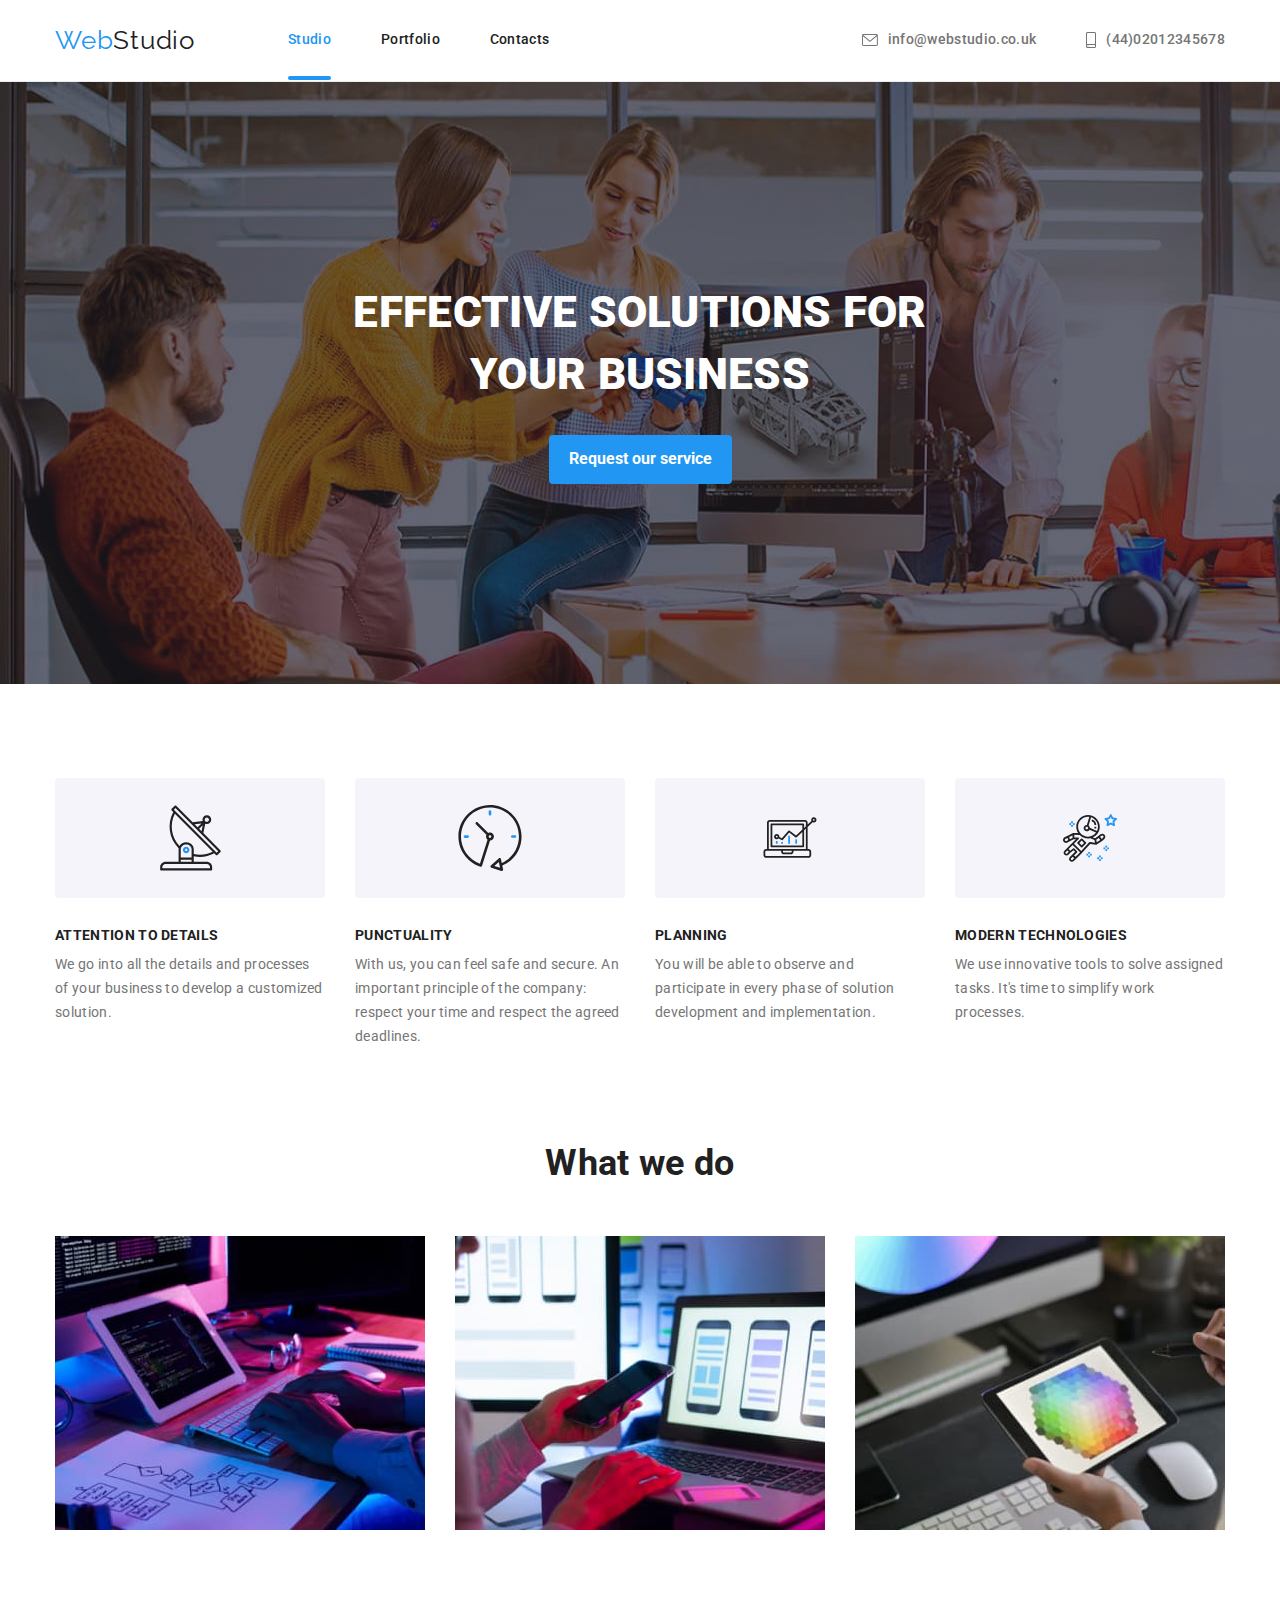
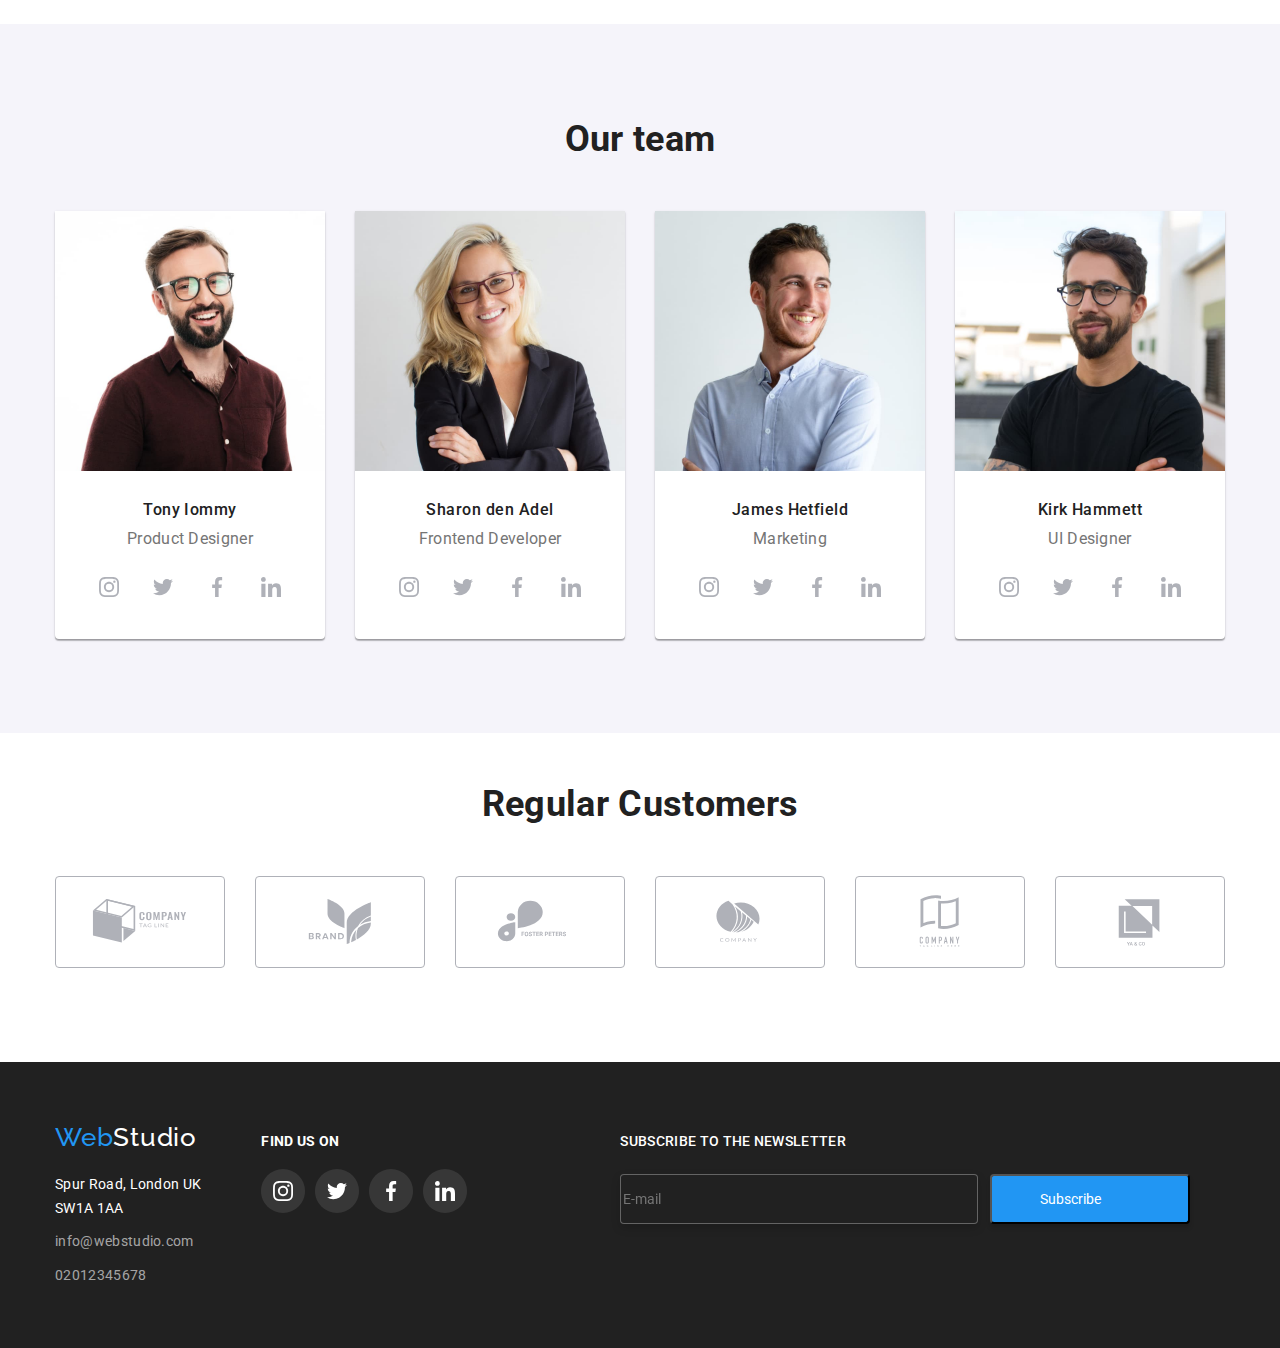
==== index.html @ b80d4811 "Form update" ====
<!DOCTYPE html>
<html lang="en">
  <head>
    <meta charset="UTF-8" />
    <meta http-equiv="X-UA-Compatible" content="IE=edge" />
    <meta name="viewport" content="width=device-width, initial-scale=1.0" />
    <title>WebStudio</title>
    <link rel="preconnect" href="https://fonts.googleapis.com" />
    <link rel="preconnect" href="https://fonts.gstatic.com" crossorigin />
    <link
      href="https://fonts.googleapis.com/css2?family=Raleway:wght@700&family=Roboto:wght@400;500;700;900&display=swap"
      rel="stylesheet"
    />
    <link
      rel="stylesheet"
      href="https://cdnjs.cloudflare.com/ajax/libs/modern-normalize/1.1.0/modern-normalize.min.css"
    />
    <link rel="stylesheet" href="./css/styles.css" />
  </head>
  <body>
    <header class="page-header">
      <div class="container">
        <nav class="continer main-nav">
          <a href="./index.html" class="logo"
            >Web<span class="header">Studio</span></a
          >
          <ul class="site-nav list">
            <li class="item">
              <a href="./index.html" class="link current">Studio</a>
            </li>
            <li class="item">
              <a href="./portfolio.html" class="link">Portfolio</a>
            </li>
            <li class="item"><a href="" class="link">Contacts</a></li>
          </ul>
        </nav>
        <ul class="auth-nav list">
          <li class="item">
            <a href="mailto:info@webstudio.co.uk" class="link"
              ><svg class="socials-icon" width="16" height="12">
                <use href="./images/icons.svg#icon-envelope"></use></svg
              >info@webstudio.co.uk</a
            >
          </li>
          <li class="item">
            <a href="tel:+4402012345678" class="link">
              <svg class="socials-icon" width="10" height="16">
                <use href="./images/icons.svg#icon-smartphone"></use></svg
              >(44)02012345678</a
            >
          </li>
        </ul>
      </div>
    </header>
    <main>
      <section class="hero">
        <h1 class="hero-title">EFFECTIVE SOLUTIONS FOR <br />YOUR BUSINESS</h1>
        <button href="" class="button primary" type="button" data-modal-open>
          Request our service
        </button>
      </section>
      <section class="section section-features">
        <div class="container">
          <h2 hidden class="visually-hidden section-title">Features</h2>
          <ul class="feature-list list">
            <li class="feature-item">
              <div class="features-block">
                <svg width="65" height="70">
                  <use href="./images/icons.svg#icon-antenna"></use>
                </svg>
              </div>
              <h3 class="section-title-targets">ATTENTION TO DETAILS</h3>
              <p class="text">
                We go into all the details and processes of your business to
                develop a customized solution.
              </p>
            </li>
            <li class="feature-item">
              <div class="features-block">
                <svg width="66" height="70">
                  <use href="./images/icons.svg#icon-clock"></use>
                </svg>
              </div>

              <h3 class="section-title-targets">PUNCTUALITY</h3>
              <p class="text">
                With us, you can feel safe and secure. An important principle of
                the company: respect your time and respect the agreed deadlines.
              </p>
            </li>
            <li class="feature-item">
              <div class="features-block">
                <svg width="70" height="53">
                  <use href="./images/icons.svg#icon-diagram"></use>
                </svg>
              </div>
              <h3 class="section-title-targets">PLANNING</h3>
              <p class="text">
                You will be able to observe and participate in every phase of
                solution development and implementation.
              </p>
            </li>
            <li class="feature-item">
              <div class="features-block">
                <svg width="54" height="60">
                  <use href="./images/icons.svg#icon-astronaut"></use>
                </svg>
              </div>
              <h3 class="section-title-targets">MODERN TECHNOLOGIES</h3>
              <p class="text">
                We use innovative tools to solve assigned tasks. It's time to
                simplify work processes.
              </p>
            </li>
          </ul>
        </div>
      </section>
      <section class="section section-what-we-do">
        <div class="container">
          <h2 class="section-title">What we do</h2>
          <ul class="what-we-do list product">
            <li class="flex-element product-thumb">
              <img src="./images/1.img.jpg" alt="1" width="370" height="294" />
              <div class="product-actions">
                <p class="product-text">desktop apps</p>
              </div>
            </li>
            <li class="flex-element product-thumb">
              <img src="./images/2.img.jpg" alt="2" width="370" height="294" />
              <div class="product-actions">
                <p class="product-text">mobile apps</p>
              </div>
            </li>
            <li class="flex-element product-thumb">
              <img src="./images/3.img.jpg" alt="3" width="370" height="294" />
              <div class="product-actions">
                <p class="product-text">design solutions</p>
              </div>
            </li>
          </ul>
        </div>
      </section>
      <section class="section section-our-team">
        <div class="container">
          <h2 class="section-title">Our team</h2>
          <ul class="our-team list">
            <li class="flex-element shadows">
              <img
                src="./images/Tony.jpg"
                alt="Tony Iommy"
                width="270"
                height="260"
              />
              <div class="our-team-names">
                <h3 class="section-title-team">Tony Iommy</h3>
                <p>Product Designer</p>
                <ul class="socials list">
                  <li class="socials-item">
                    <a
                      class="socials-link link"
                      href="https://instagram.com"
                      target="_blank"
                      rel="noopener noreferrer"
                      aria-label="instagram"
                    >
                      <svg class="socials-icon" width="20" height="20">
                        <use href="./images/icons.svg#icon-instagram"></use>
                      </svg>
                    </a>
                  </li>
                  <li class="socials-item">
                    <a
                      class="socials-link link"
                      href="https://twiter.com"
                      target="_blank"
                      rel="noopener noreferrer"
                      aria-label="twiter"
                    >
                      <svg class="socials-icon" width="20" height="20">
                        <use href="./images/icons.svg#icon-twitter"></use>
                      </svg>
                    </a>
                  </li>
                  <li class="socials-item">
                    <a
                      class="socials-link link"
                      href="https://facebook.com"
                      target="_blank"
                      rel="noopener noreferrer"
                      aria-label="facebook"
                    >
                      <svg class="socials-icon" width="20" height="20">
                        <use href="./images/icons.svg#icon-facebook"></use>
                      </svg>
                    </a>
                  </li>
                  <li class="socials-item">
                    <a
                      class="socials-link link"
                      href="https://linkedin.com"
                      target="_blank"
                      rel="noopener noreferrer"
                      aria-label="linkedin"
                    >
                      <svg class="socials-icon" width="20" height="20">
                        <use href="./images/icons.svg#icon-linkedin"></use>
                      </svg>
                    </a>
                  </li>
                </ul>
              </div>
            </li>
            <li class="flex-element shadows">
              <img
                src="./images/Sharon.jpg"
                alt="Sharon den Adel"
                width="270"
                height="260"
              />
              <div class="our-team-names">
                <h3 class="section-title-team">Sharon den Adel</h3>
                <p>Frontend Developer</p>
                <ul class="socials list">
                  <li class="socials-item">
                    <a
                      class="socials-link link"
                      href="https://instagram.com"
                      target="_blank"
                      rel="noopener noreferrer"
                      aria-label="instagram"
                    >
                      <svg class="socials-icon" width="20" height="20">
                        <use href="./images/icons.svg#icon-instagram"></use>
                      </svg>
                    </a>
                  </li>
                  <li class="socials-item">
                    <a
                      class="socials-link link"
                      href="https://twiter.com"
                      target="_blank"
                      rel="noopener noreferrer"
                      aria-label="twiter"
                    >
                      <svg class="socials-icon" width="20" height="20">
                        <use href="./images/icons.svg#icon-twitter"></use>
                      </svg>
                    </a>
                  </li>
                  <li class="socials-item">
                    <a
                      class="socials-link link"
                      href="https://facebook.com"
                      target="_blank"
                      rel="noopener noreferrer"
                      aria-label="facebook"
                    >
                      <svg class="socials-icon" width="20" height="20">
                        <use href="./images/icons.svg#icon-facebook"></use>
                      </svg>
                    </a>
                  </li>
                  <li class="socials-item">
                    <a
                      class="socials-link link"
                      href="https://linkedin.com"
                      target="_blank"
                      rel="noopener noreferrer"
                      aria-label="linkedin"
                    >
                      <svg class="socials-icon" width="20" height="20">
                        <use href="./images/icons.svg#icon-linkedin"></use>
                      </svg>
                    </a>
                  </li>
                </ul>
              </div>
            </li>
            <li class="flex-element shadows">
              <img
                src="./images/James.jpg"
                alt="James Hetfield"
                width="270"
                height="260"
              />
              <div class="our-team-names">
                <h3 class="section-title-team">James Hetfield</h3>
                <p>Marketing</p>
                <ul class="socials list">
                  <li class="socials-item">
                    <a
                      class="socials-link link"
                      href="https://instagram.com"
                      target="_blank"
                      rel="noopener noreferrer"
                      aria-label="instagram"
                    >
                      <svg class="socials-icon" width="20" height="20">
                        <use href="./images/icons.svg#icon-instagram"></use>
                      </svg>
                    </a>
                  </li>
                  <li class="socials-item">
                    <a
                      class="socials-link link"
                      href="https://twiter.com"
                      target="_blank"
                      rel="noopener noreferrer"
                      aria-label="twiter"
                    >
                      <svg class="socials-icon" width="20" height="20">
                        <use href="./images/icons.svg#icon-twitter"></use>
                      </svg>
                    </a>
                  </li>
                  <li class="socials-item">
                    <a
                      class="socials-link link"
                      href="https://facebook.com"
                      target="_blank"
                      rel="noopener noreferrer"
                      aria-label="facebook"
                    >
                      <svg class="socials-icon" width="20" height="20">
                        <use href="./images/icons.svg#icon-facebook"></use>
                      </svg>
                    </a>
                  </li>
                  <li class="socials-item">
                    <a
                      class="socials-link link"
                      href="https://linkedin.com"
                      target="_blank"
                      rel="noopener noreferrer"
                      aria-label="linkedin"
                    >
                      <svg class="socials-icon" width="20" height="20">
                        <use href="./images/icons.svg#icon-linkedin"></use>
                      </svg>
                    </a>
                  </li>
                </ul>
              </div>
            </li>
            <li class="flex-element shadows">
              <img
                src="./images/Kirk.jpg"
                alt="Kirk Hammett"
                width="270"
                height="260"
              />
              <div class="our-team-names">
                <h3 class="section-title-team">Kirk Hammett</h3>
                <p>UI Designer</p>
                <ul class="socials list">
                  <li class="socials-item">
                    <a
                      class="socials-link link"
                      href="https://instagram.com"
                      target="_blank"
                      rel="noopener noreferrer"
                      aria-label="instagram"
                    >
                      <svg class="socials-icon" width="20" height="20">
                        <use href="./images/icons.svg#icon-instagram"></use>
                      </svg>
                    </a>
                  </li>
                  <li class="socials-item">
                    <a
                      class="socials-link link"
                      href="https://twiter.com"
                      target="_blank"
                      rel="noopener noreferrer"
                      aria-label="twiter"
                    >
                      <svg class="socials-icon" width="20" height="20">
                        <use href="./images/icons.svg#icon-twitter"></use>
                      </svg>
                    </a>
                  </li>
                  <li class="socials-item">
                    <a
                      class="socials-link link"
                      href="https://facebook.com"
                      target="_blank"
                      rel="noopener noreferrer"
                      aria-label="facebook"
                    >
                      <svg class="socials-icon" width="20" height="20">
                        <use href="./images/icons.svg#icon-facebook"></use>
                      </svg>
                    </a>
                  </li>
                  <li class="socials-item">
                    <a
                      class="socials-link link"
                      href="https://linkedin.com"
                      target="_blank"
                      rel="noopener noreferrer"
                      aria-label="linkedin"
                    >
                      <svg class="socials-icon" width="20" height="20">
                        <use href="./images/icons.svg#icon-linkedin"></use>
                      </svg>
                    </a>
                  </li>
                </ul>
              </div>
            </li>
          </ul>
        </div>
      </section>
      <section class="section section-customers">
        <div class="container">
          <h2 class="section-title">Regular Customers</h2>
          <ul class="customers list">
            <li>
              <a class="button-customer">
                <svg class="button-icon" width="106" height="62">
                  <use href="./images/icons.svg#icon-client-1"></use>
                </svg>
              </a>
            </li>
            <li>
              <a class="button-customer">
                <svg class="button-icon" width="106" height="62">
                  <use href="./images/icons.svg#icon-client-2"></use>
                </svg>
              </a>
            </li>
            <li>
              <a class="button-customer" width="106" height="62">
                <svg class="button-icon">
                  <use href="./images/icons.svg#icon-client-3"></use>
                </svg>
              </a>
            </li>
            <li>
              <a class="button-customer" width="106" height="62">
                <svg class="button-icon">
                  <use href="./images/icons.svg#icon-client-4"></use>
                </svg>
              </a>
            </li>
            <li>
              <a class="button-customer" width="106" height="62">
                <svg class="button-icon">
                  <use href="./images/icons.svg#icon-client-5"></use>
                </svg>
              </a>
            </li>
            <li>
              <a class="button-customer" width="106" height="62">
                <svg class="button-icon">
                  <use href="./images/icons.svg#icon-client-6"></use>
                </svg>
              </a>
            </li>
          </ul>
        </div>
      </section>
    </main>
    <footer class="footer">
      <div class="container">
        <div>
          <a href="./index.html " class="logo"
            >Web<span class="footer-span">Studio</span></a
          >
          <address>
            <p class="footer-text">
              Spur Road, London UK <br />
              SW1A 1AA
            </p>
            <ul class="list">
              <li class="footer-link">
                <a href="mail:info@webstudio.com" class="link"
                  >info@webstudio.com</a
                >
              </li>
              <li class="footer-link">
                <a href="tel:+4402012345678" class="link">02012345678</a>
              </li>
            </ul>
          </address>
        </div>

        <div>
          <p class="find-us">find us on</p>
          <ul class="socials list">
            <li class="socials-item">
              <a
                class="footer-socials-link link"
                href="https://instagram.com"
                target="_blank"
                rel="noopener noreferrer"
                aria-label="instagram"
              >
                <svg class="footer-socials-icon" width="20" height="20">
                  <use href="./images/icons.svg#icon-instagram"></use>
                </svg>
              </a>
            </li>
            <li class="socials-item">
              <a
                class="footer-socials-link link"
                href="https://twiter.com"
                target="_blank"
                rel="noopener noreferrer"
                aria-label="twiter"
              >
                <svg class="footer-socials-icon" width="20" height="20">
                  <use href="./images/icons.svg#icon-twitter"></use>
                </svg>
              </a>
            </li>
            <li class="socials-item">
              <a
                class="footer-socials-link link"
                href="https://facebook.com"
                target="_blank"
                rel="noopener noreferrer"
                aria-label="facebook"
              >
                <svg class="footer-socials-icon" width="20" height="20">
                  <use href="./images/icons.svg#icon-facebook"></use>
                </svg>
              </a>
            </li>
            <li class="socials-item">
              <a
                class="footer-socials-link link"
                href="https://linkedin.com"
                target="_blank"
                rel="noopener noreferrer"
                aria-label="linkedin"
              >
            
                <svg class="footer-socials-icon" width="20" height="20">
                  <use href="./images/icons.svg#icon-linkedin"></use>
                </svg>
              </a>
            </li>
          </ul>
        </div>
        <div class="subscription">
          <p>Subscribe to the newsletter</p>
          <form>
            <div class="sub">
              <lable for="sub-box">
                <input type="email" name="email" placeholder="E-mail" id="sub-box">
              </lable>
              <button class="sub-email" type="submit">Subscribe
                <svg class="icon-sub" width="24" height="24">
                  <use href="./images/icons.svg#icon-send"></use>
                </svg>
              </button>
            </div>
          </form>
      
      </div>
    </footer>
      <div>
        <div class="backdrop is-hidden" data-modal>
          <div class="modal">
          <button class="modal-button" type="button" data-modal-close>
            <svg width="11" height="11">
              <use href="./images/icons.svg#icon-Vector"></use>
            </svg>
          </button>
          <p>Leave your information and we'll call you back
</p>
        </div>
      </div>
    <script src="./js/modal.js"></script>
  </body>
</html>
---- css/styles.css ----
/* p color #757575
h color #212121
background: #E5E5E5
white #FFFFFF
blue #2196F3
button color #F5F4FA */ 

:root{
--primary-text-color: #757575;
--section-title-colot: #212121;
--accent-color: #2196F3;
--accent-white-color: #FFFFFF;

--items: 1;
--indent: 30px;
--hover-timing: 250ms cubic-bezier(0.4, 0, 0.2, 1);
}
body {
    background-color: var(--accent-white-color);
    color: var(--primary-text-color);
    
    font-family: Roboto, sans-serif;
    font-size: 16px;
    line-height: 1.18;
    letter-spacing: 0.02em;
}

.list {
    padding: 0;
    margin: 0;
    list-style: none;
}

.container {
    margin-left: auto;
    margin-right: auto;
    padding-left: 15px;
    padding-right: 15px;
    width: 1200px;
}
/*reset*/

h1,
h2,
h3,
p {
    margin: 0px;
}
img {
    display: block;
}

.page-header> .container {
    display: flex;
    align-items: center;
}

    .logo {
    color: var(--accent-color);
    font-family: Raleway, cursive;
    font-size: 26px;
    line-height: 1.19;
    letter-spacing: 0.03em;
    text-decoration: none;
}
.logo .header {
    color: var(--section-title-colot);
        font-family: Raleway, cursive;
        font-size: 26px;
        line-height: 1.19;
        letter-spacing: 0.03em;
        text-decoration: none;
}
.logo .footer {
    color: var(--accent-white-color);
        font-family: Raleway, cursive;
        font-size: 26px;
        line-height: 1.19;
        letter-spacing: 0.03em;
        text-decoration: none;
        transition: color var(--hover-timing);
}
.logo .header:hover,
.logo .header:focus {
    color: var(--accent-color);
    transition: var(--hover-timing);
 }   
.logo .footer:hover,
.logo .footer:focus {
    color: var(--accent-color);
}

.page-header {
    color: var(--section-title-colot);
    padding-top: 25px;
    padding-bottom: 25px;
    border-bottom: 1px solid #ECECEC;
}

.main-nav {
    display: flex;
    align-items: center;
}

/*site-nav*/

.site-nav {
    display: flex;
    margin-left: 93px;
    align-self: center;
}

.link {
    display: flex;
    align-items: center;
    gap: 10px;
    text-decoration: none;
    color: currentColor;

}

.site-nav .item:not(:last-child) {
    margin-right: 50px;
}
.site-nav .link {
    position: relative;
    display: block;
    flex-wrap: nowrap;

   color: var(--section-title-colot);
   font-weight: 500;
   font-size: 14px;
   line-height: 1.14;
   text-decoration: none;
   transition: color var(--hover-timing); 
}
.site-nav .link:hover,
.site-nav .link:focus {
    color: var(--accent-color);
}
.site-nav .link.current {
    color: var(--accent-color);
    font-weight: 500;
    font-size: 14px;
    line-height: 1.14;
    text-decoration: none;   
}
.current::after {
    position: absolute;
    content: "";
    display: block;
    width: 100%;
    height: 4px;
    bottom: -32px;
    left: 0;
    border-radius: 2px;
    background-color: var(--accent-color);
    transition: background-color var(--hover-timing);
}
.auth-nav {
    display: flex;
    margin-left: auto;
}
.auth-nav .link{
    display: flex;
    
    color: var(--primary-text-color);
    font-weight: 500;
    font-size: 14px;
    line-height: 1.14;
    text-decoration: none;
    transition: color var(--hover-timing);
}
.auth-nav .item + .item{
    margin-left: 50px;
}
.auth-nav .link:hover,
.auth-nav .link:focus {
    color: var(--accent-color);
}

.contacts-link {
    display: flex;
    align-items: baseline;
    
}
/*Hero*/
.hero {
    padding-top: 200px;
    padding-bottom: 200px;
    max-width: 1600px;
    margin-left: auto;
    margin-right: auto;
    text-align: center;
    color: var(--accent-white-color);
    background-color: var(--section-title-colot);
    text-align: center;
    background-repeat: no-repeat;
    background-image: linear-gradient(rgba(47, 48, 58, 0.4),
            rgba(47, 48, 58, 0.4)),
        url("../images/hero-bg.jpg");
}

.hero-title {
    padding-bottom: 0px;
    margin-top: 0px;
    margin-bottom: 30px;
    
    font-weight: 900;
    font-size: 44px;
    line-height: 1.4;
}
.text {
    margin-top: 0px;

    font-style: normal;
    font-weight: 400;
    font-size: 14px;
    line-height: 1.7;
}

/*section*/
.visually-hidden {
    position: absolute;
    width: 1px;
    height: 1px;
    margin: -1px;
    border: 0;
    padding: 0;

    white-space: nowrap;
    clip-path: inset(100%);
    clip: rect(0 0 0 0);
    overflow: hidden;
}
.section-features {
    padding-top: 94px;
    padding-bottom: 94px;
}
.section-title {
    margin-bottom: 50px;
    text-align: center;

    color:var(--section-title-colot);
    font-weight: 700;
    font-size: 36px;
    line-height: 1.2;
}
.section-our-team {
    padding-top: 94px;
    padding-bottom: 94px;
    background: #F5F4FA;
}
.feature-list {
    display: flex;
    padding: 0px;
    gap: 30px; 
}
.feature-item {
    width: 270px;
}
.features-block {
    display: flex;
    align-items: center;
    justify-content: center;
    margin-bottom: 30px;
    width: 270px;
    height: 120px;
    background: #F5F4FA;
    border-radius: 4px;
}
.section-what-we-do {
    padding-bottom: 94px;
}
.what-we-do {
    display: flex;
    justify-content: center;
    gap: 30px;
}
.product-thumb {
    position: relative;
}
.product-actions {
    display: flex;
    align-items: center;
    justify-content: center;
    position: absolute;
    width: 370px;
    height: 70px;
    bottom: 0%;
    opacity: 0;
    background: rgba(47, 48, 58, 0.8);
    transition: var(--hover-timing);
}
.product-text {
    font-weight: 700;
    font-size: 14px;
    line-height: 16px;
    text-transform: uppercase;
    color: var(--accent-white-color);
}
.product:hover .product-actions,
.product:focus .product-actions {
    opacity: 1;
}
.card-set-items .link {

}
.our-team {
    display: flex;
    justify-content: center;
    gap: 30px;
}
.our-team-names {
    padding-top: 30px;
    padding-bottom: 30px;
    text-align: center;
}
.our-team-names p {
    margin-bottom: 16px;
    
}
.socials {
    display: flex;
    justify-content:center;
    gap: 10px;
}
.socials-link {
    display: flex;
    align-items: center;
    justify-content: center;
    width: 44px;
    height: 44px;
    color: #AFB1B8;
    background-color: var(--accent-white-color);
    border-radius: 50%;
    transition: background-color var(--hover-timing), color var(--hover-timing);
}
.socials-link:hover,
.socials-link:focus  {
    color: var(--accent-white-color);
    background-color: var(--accent-color);
}
.socials-icon {
    fill: currentColor;
}
.shadows {
    background: var(--accent-white-color) ;
    box-shadow: 0px 1px 3px rgba(0, 0, 0, 0.12), 0px 1px 1px rgba(0, 0, 0, 0.14), 0px 2px 1px rgba(0, 0, 0, 0.2);
    border-radius: 0px 0px 4px 4px;
}
.button {
    border-radius: 4px;
    display: inline-block;

    color: var(--section-title-colot);
    background-color: var(--accent-white-color);
    font-weight: 700;
    font-size: 36px;
    line-height: 1.16;
    text-align: center;
    
}
.button.primary {
    color: var(--accent-white-color);
    background-color: var(--accent-color);
    font-weight: 700;
    font-size: 16px;
    line-height: 1.8;
    text-align: center;
    font-family: inherit;
    padding: 10px 20px;
    border: none;

}
.button.secondary {
    padding: 2px 26px;
    color: var(--section-title-colot);
    background-color: #F5F4FA;
    border-radius: 4px;
    font-family: inherit;
    font-weight: 500;
    font-size: 16px;
    line-height: 1.5;
    text-align: center;
    padding: 6px 26px;
    border: none;
    transition: color var(--hover-timing), background-color var(--hover-timing), box-shadow var(--hover-timing);
}
.button.secondary:hover,
.button.secondary:focus {
    color: var(--accent-white-color);
    background-color: var(--accent-color);
    box-shadow: 0px 3px 1px rgba(0, 0, 0, 0.1), 0px 1px 2px rgba(0, 0, 0, 0.08), 0px 2px 2px rgba(0, 0, 0, 0.12);
}

.portfolio-buttons {
    margin-right: 8px;
}
.section-customers {
    padding-top: 50px;
    padding-bottom: 94px;
}
.customers {
    display: flex; 
    border-radius: 4px; 
    gap: 30px;
}
.button-customer {
    display: flex;
    align-items: center;
    justify-content: center;
    padding: 0px;
    width: 170px;
    height: 92px;
    border: 1px solid #AFB1B8;
    border-radius: 4px;
    transition: border var(--hover-timing);
}
.button-icon {
    width: 106px;
    height: 60px;
    fill: #AFB1B8;
    transition: fill var(--hover-timing), border var(--hover-timing);
}

.button-customer:hover .button-icon,
.button-customer:focus .button-icon {
    fill: var(--accent-color);
}


.button-customer:hover,
.button-customer:focus {
    border: 1px solid var(--accent-color);
}
.section-works {
    margin-bottom: 94px;
}
.section-title-targets {
    margin-top: 0px;
    margin-bottom: 9.41px;

    color: var(--section-title-colot);
    font-weight: 700;
    font-size: 14px;
    line-height: 1.14;
    }
.section-title-team {
    margin-bottom:10px;
    color: var(--section-title-colot);
    font-weight: 500;
    font-size: 16px;
    line-height: 1.18;
    letter-spacing: 0.03em;
}
.section-title-team p {
    margin-top: 10px;
    margin-bottom: 30px;

}
.section-title-portfolio {
    margin-bottom: 4px;
    color: var(--section-title-colot);
    font-weight: 700;
    font-size: 18px;
    line-height: 2;
}

.section-portfolio {
    padding-top: 94px;
    padding-bottom: 94px;
}
.portfolio-nav {
    display: flex;
    justify-content: center;
    margin-bottom: 50px;
}
.portfolio-nav .list {
    margin-bottom: 50px;
}

.portfolio-text {
    padding: 20px 26px;
    border-right: 1px solid #EEEEEE;
    border-bottom: 1px solid #EEEEEE;
    border-left: 1px solid #EEEEEE;
}
.portfolio-works {
    --items: 3;
}

.portfolio-thumb {
    position: relative;
    overflow: hidden;
}
.portfolio-actions {
    position: absolute;
    top: 0;
    left: 0;
    transform: translateY(100%);

    width: 100%;
    height: 100%;

    display: flex;
    align-items: center;
    justify-content: center;
    
    padding: 20px;
    background: rgba(33, 150, 243, 0.9);
    
    transition-duration: 250ms; 
}
.card-set-item {
    
}
.card-set-items .link {
    display: block;
    transition-property: border, box-shadow;
    transition-duration: 250ms;
    transition-timing-function: cubic-bezier(0.4, 0, 0.2, 1)

}
.link:hover .portfolio-actions,
.link:focus .portfolio-actions {
    transform: translateY(0);
}
.card-set-items .link:hover,
.card-set-items .link:focus {
    box-shadow: 0px 1px 1px rgb(0 0 0 / 12%), 0px 4px 4px rgb(0 0 0 / 6%), 1px 4px 6px rgb(0 0 0 / 16%);
    transition: box-shadow var(--hover-timing); 
}

.portfolio-overlay {
    font-size: 18px;
    line-height: 28px;
    letter-spacing: 0.03em;
    color: var(--accent-white-color);
}

.card-set {    
    display: flex;
    flex-wrap: wrap;
    gap: var(--indent);
}
.card-set-items {
   flex-basis: calc(100% - var(--indent) * (var(--items) - 1)) / var(--items);
 }
 
.footer {
   padding-top: 60px;
   padding-bottom: 60px;
    background-color: var(--section-title-colot);
    font-weight: 500;
    font-size: 14px;
    line-height: 1.7;
    text-decoration: none;
}
.footer .logo {
    display: block;
    margin-bottom: 20px;
}
.footer > .container {
    display: flex;
    align-items: baseline;
    gap: 60px;
}
.footer .link {
    color: rgba(255, 255, 255, 0.6);;
    text-decoration: none;
}
.footer .link:hover,
.footer .link:focus {
    color: var(--accent-color);
}
.footer-span {
    color: var(--accent-white-color);
    transition: color var(--hover-timing);
}
.footer-span:hover {
    color: var(--accent-color);
}
.footer-text {
    margin-bottom: 10px;
    color: var(--accent-white-color);
    font-style: normal;
    font-weight: 400;
    font-size: 14px;
    line-height: 1.7;
    text-decoration: none;
}
.footer address {
    color: rgba(255, 255, 255, 0.6);
    font-style: normal;
    font-weight: 400;
    font-size: 14px;
    line-height: 1.7;
    text-decoration: none;
}
.footer-link:not(:last-child) {
margin-bottom: 10px;
}
.find-us {
    padding-bottom: 20px;
    font-weight: 700;
    font-size: 14px;
    line-height: 16px;
    text-transform: uppercase;
    color: var(--accent-white-color);
}
.footer-socials-link {
    display: flex;
    align-items: center;
    justify-content: center;
    width: 44px;
    height: 44px;
    color:var(--accent-white-color);
    background-color: rgba(255, 255, 255, 0.1);
    border-radius: 50%;
    transition: background-color var(--hover-timing);
}

.footer-socials-link:hover,
.footer-socials-link:focus {
    color: var(--accent-white-color);
    background-color: var(--accent-color);
}
.footer-socials-icon {
    fill: var(--accent-white-color);
}

.footer .subscription {
    margin-left: 93px;
}

.subscription p {
    text-transform: uppercase;
    color: var(--accent-white-color);
    margin-bottom: 20px;
}

.sub {
    display: flex;
    gap: 12px;
}

.sub input {
    width: 358px;
    height: 50px;
    border: 1px solid rgba(255, 255, 255, 0.3);
    filter: drop-shadow(0px 4px 4px rgba(0, 0, 0, 0.15));
    border-radius: 4px;
    background-color: var(--section-title-colot);
}

.sub-email {
    display: flex;
    align-items: center;
    text-align: center;
    width: 200px;
    height: 50px;

    padding-top: 10px;
    padding-right: 28px;
    padding-bottom: 10px;
    padding-left: 48px;
    color: var(--accent-white-color);
    background-color: var(--accent-color);
    box-shadow: 0px 4px 4px rgba(0, 0, 0, 0.15);
    border-radius: 4px;
    cursor: pointer;
}

.icon-sub {
    width: 24px;
    height: 24px;
    margin-left: 30px;
    fill: var(--accent-white-color);
}

.backdrop {
    position: fixed;
    top: 0;
    left: 0;
    z-index: 1000 ;
    width: 100%;
    height: 100%;
    background: rgba(0, 0, 0, 0.2);
    transition: opacity var(--hover-timing), visibility var(--hover-timing);
}
.backdrop p {
    position: absolute;
        width: 448px;
        height: 23px;
        font-weight: 700;
        font-size: 20px;
        line-height: 23px;
        text-align: center;
        color: var(--section-title-colot);
}

.backdrop.is-hidden {
    opacity: 0;
    pointer-events: none;
    visibility: hidden;
}

.modal {
    position: absolute;
    width: 528px;
    height: 581px;
  
    top: 50%;
    left: 50%;
    transform: translate(-50%, -50%);
    padding: 40px;

    background: var(--accent-white-color);
    box-shadow: 0px 1px 3px rgba(0, 0, 0, 0.12), 0px 1px 1px rgba(0, 0, 0, 0.14), 0px 2px 1px rgba(0, 0, 0, 0.2);
    border-radius: 4px;;
}
.modal-button {
    position: absolute;
    width: 30px;
    height: 30px;
    top: 10px;
    right: 10px;
    border-radius: 50%;
    display: flex;
    align-items: center;
    justify-content: center;
    padding: 0;
    border: solid rgba(0, 0, 0, 0.1);
    background: var(--accent-white-color);
}
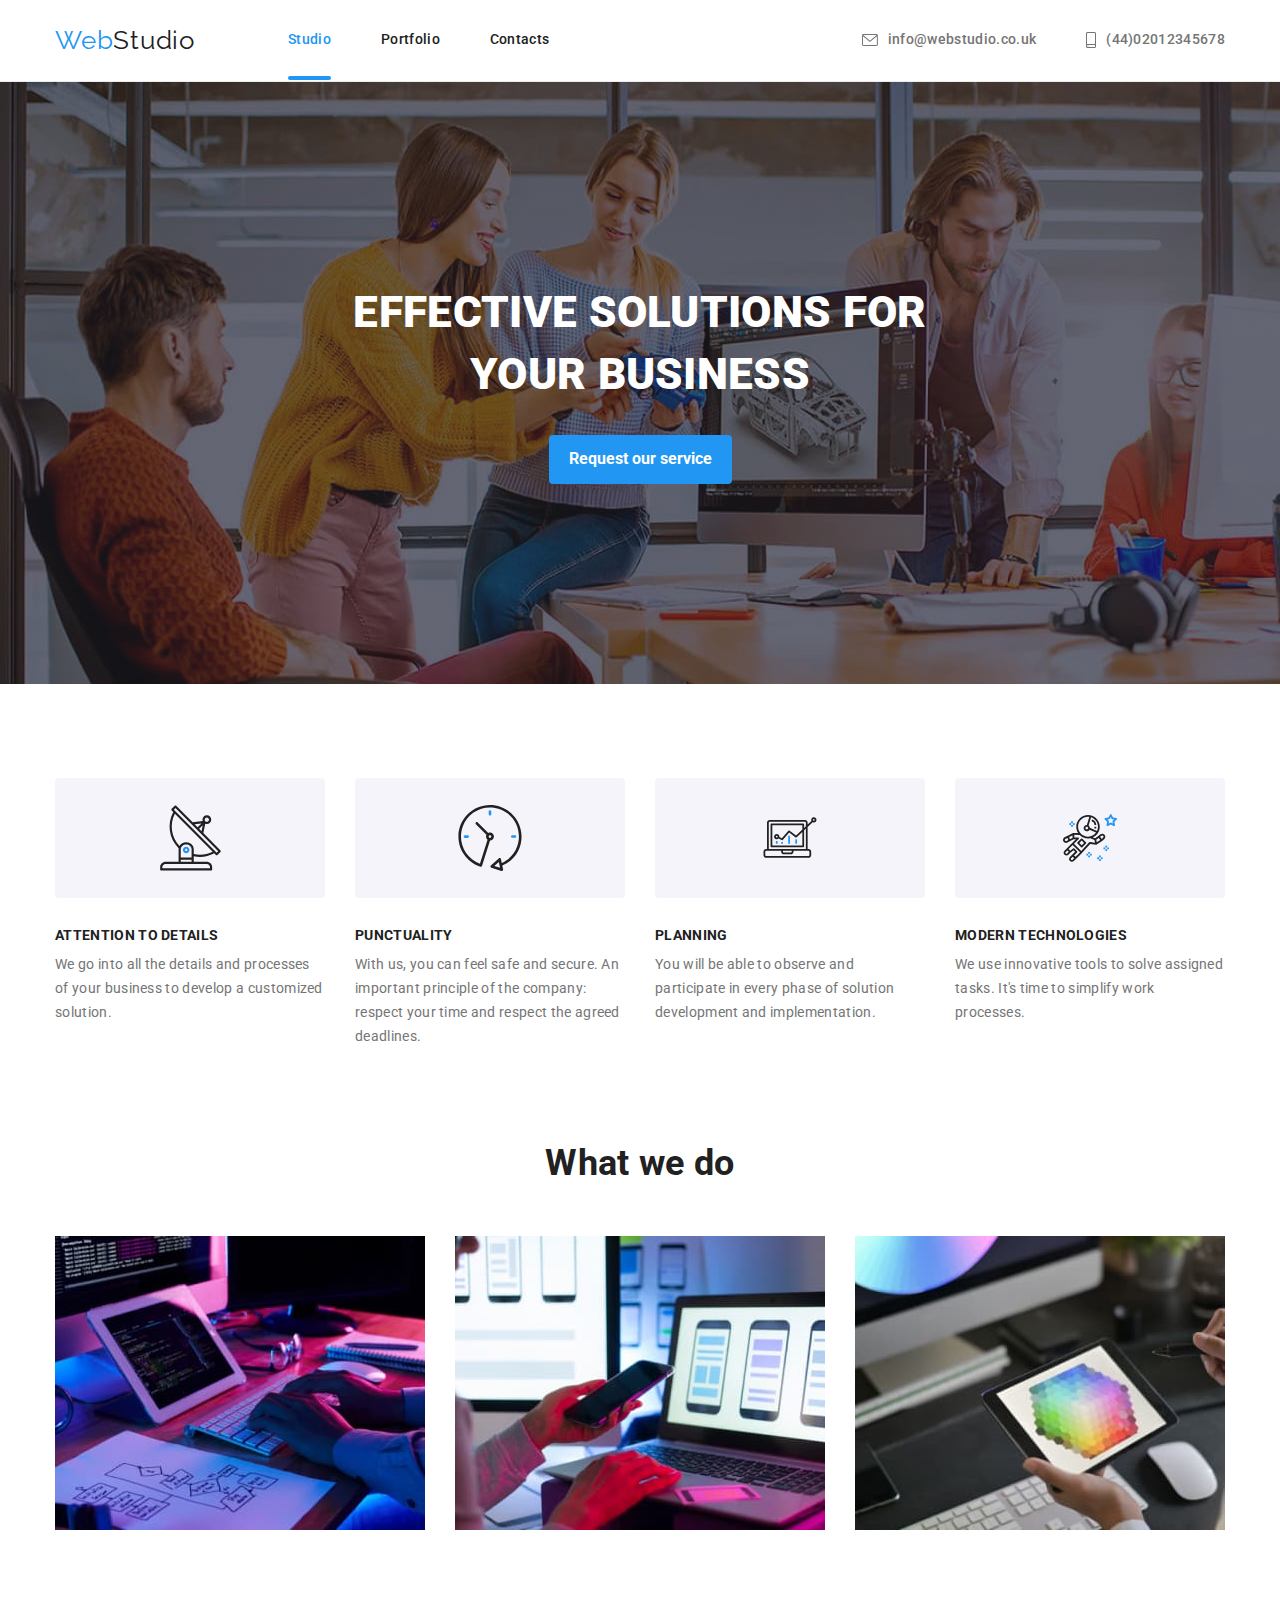
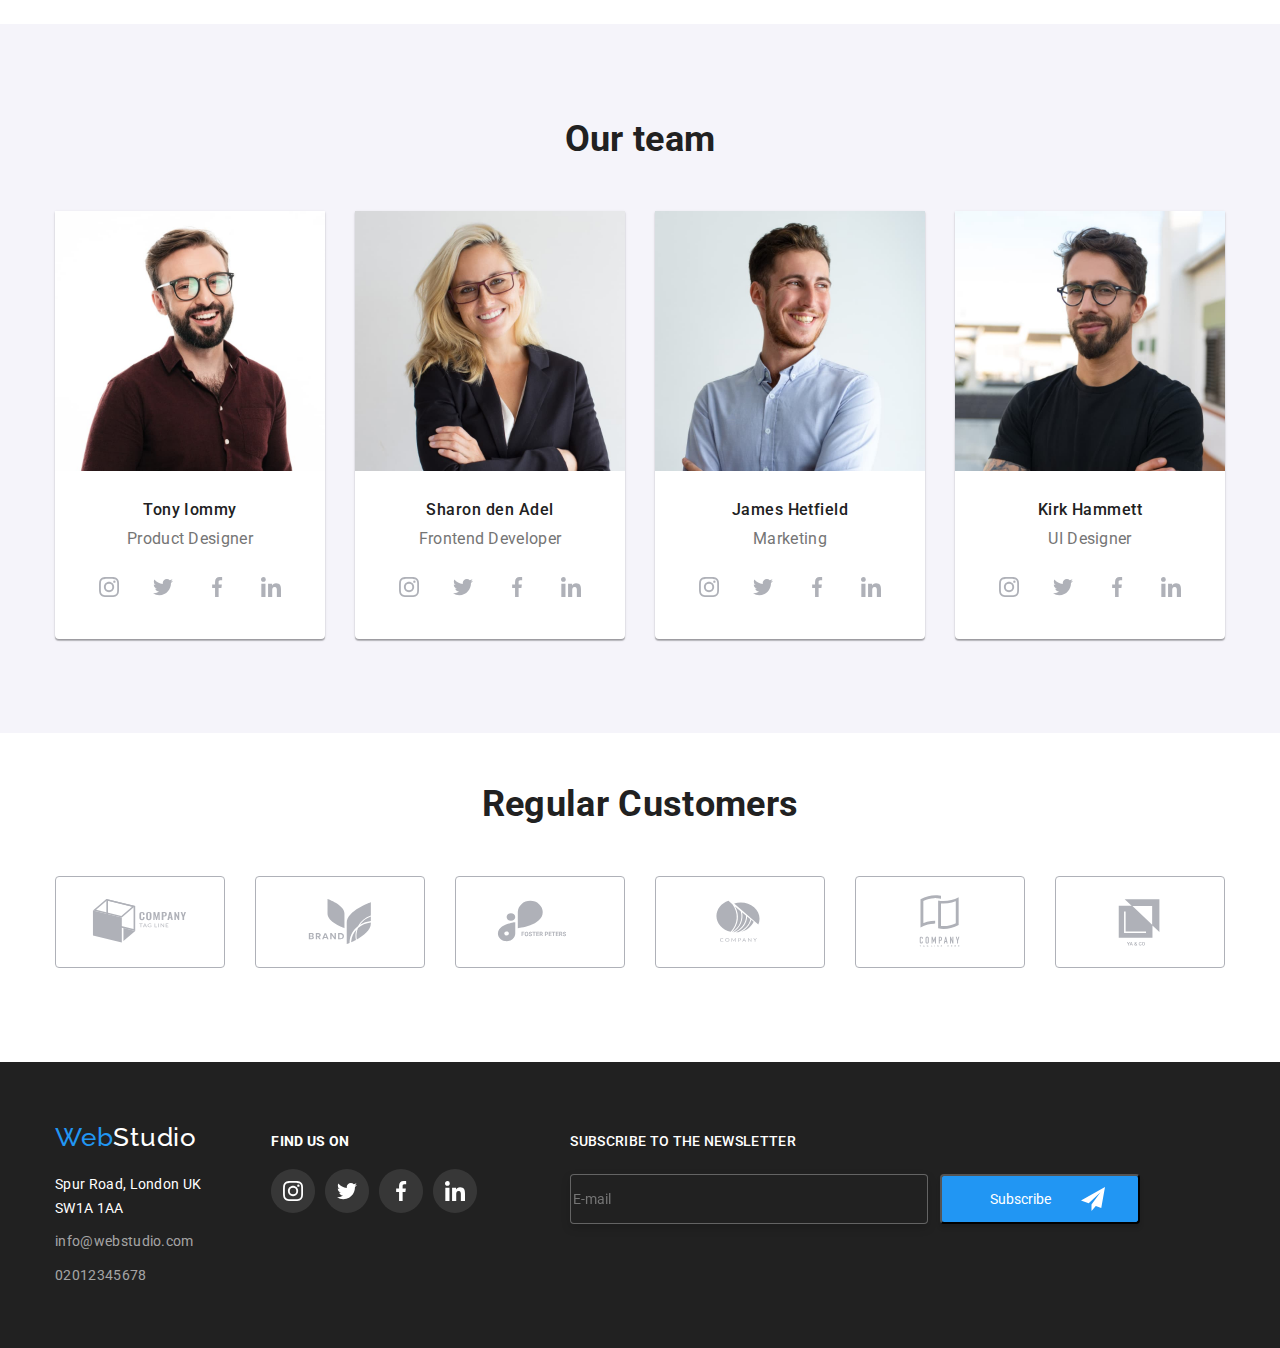
==== commit 93a48dc0: "register form update" ====
--- a/index.html
+++ b/index.html
@@ -55,7 +55,7 @@
     <main>
       <section class="hero">
         <h1 class="hero-title">EFFECTIVE SOLUTIONS FOR <br />YOUR BUSINESS</h1>
-        <button href="" class="button primary" type="button" data-modal-open>
+        <button class="button primary" type="button" data-modal-open>
           Request our service
         </button>
       </section>
@@ -430,29 +430,29 @@
               </a>
             </li>
             <li>
-              <a class="button-customer" width="106" height="62">
-                <svg class="button-icon">
+              <a class="button-customer">
+                <svg class="button-icon" width="106" height="62">
                   <use href="./images/icons.svg#icon-client-3"></use>
                 </svg>
               </a>
             </li>
             <li>
-              <a class="button-customer" width="106" height="62">
-                <svg class="button-icon">
+              <a class="button-customer">
+                <svg class="button-icon" width="106" height="62">
                   <use href="./images/icons.svg#icon-client-4"></use>
                 </svg>
               </a>
             </li>
             <li>
-              <a class="button-customer" width="106" height="62">
-                <svg class="button-icon">
+              <a class="button-customer">
+                <svg class="button-icon" width="106" height="62">
                   <use href="./images/icons.svg#icon-client-5"></use>
                 </svg>
               </a>
             </li>
             <li>
-              <a class="button-customer" width="106" height="62">
-                <svg class="button-icon">
+              <a class="button-customer">
+                <svg class="button-icon" width="106" height="62">
                   <use href="./images/icons.svg#icon-client-6"></use>
                 </svg>
               </a>
@@ -485,7 +485,7 @@
           </address>
         </div>
 
-        <div>
+        <div class="find-us-container">
           <p class="find-us">find us on</p>
           <ul class="socials list">
             <li class="socials-item">
@@ -535,7 +535,6 @@
                 rel="noopener noreferrer"
                 aria-label="linkedin"
               >
-            
                 <svg class="footer-socials-icon" width="20" height="20">
                   <use href="./images/icons.svg#icon-linkedin"></use>
                 </svg>
@@ -546,32 +545,125 @@
         <div class="subscription">
           <p>Subscribe to the newsletter</p>
           <form>
-            <div class="sub">
+            <span class="sub">
               <lable for="sub-box">
-                <input type="email" name="email" placeholder="E-mail" id="sub-box">
+                <input
+                  type="email"
+                  name="email"
+                  placeholder="E-mail"
+                  id="sub-box"
+                />
               </lable>
-              <button class="sub-email" type="submit">Subscribe
+              <button class="sub-email" type="submit">
+                Subscribe
                 <svg class="icon-sub" width="24" height="24">
                   <use href="./images/icons.svg#icon-send"></use>
                 </svg>
               </button>
-            </div>
+            </span>
           </form>
-      
+        </div>
       </div>
     </footer>
-      <div>
-        <div class="backdrop is-hidden" data-modal>
-          <div class="modal">
-          <button class="modal-button" type="button" data-modal-close>
-            <svg width="11" height="11">
-              <use href="./images/icons.svg#icon-Vector"></use>
-            </svg>
-          </button>
-          <p>Leave your information and we'll call you back
-</p>
-        </div>
+
+    <div class="backdrop is-hidden" data-modal>
+      <div class="modal">
+        <button class="modal-button" type="button" data-modal-close>
+          <svg width="11" height="11">
+            <use href="./images/icons.svg#icon-Vector"></use>
+          </svg>
+        </button>
+
+        <form class="register-form" name="register-form">
+          <strong class="register-form-title"
+            >Leave your information and we'll call you back
+          </strong>
+
+          <div class="register-form-group" role="group">
+            <label class="register-form-field">
+              <span class="register-form-label">Name</span>
+              <span class="register-form-span">
+                <input
+                  class="register-form-input"
+                  type="text"
+                  name="user-name"
+                  required
+                />
+                <svg class="register-form-icon" width="12" height="12">
+                  <use href="./images/icons.svg#icon-name"></use>
+                </svg>
+              </span>
+            </label>
+            <label class="register-form-field">
+              <span class="register-form-label">Telephone</span>
+              <span class="register-form-span">
+                <input
+                  class="register-form-input"
+                  type="text"
+                  name="user-phone"
+                  required
+                  minlength="13"
+                  maxlength="13"
+                />
+                <svg class="register-form-icon" width="13" height="13">
+                  <use href="./images/icons.svg#icon-telephone"></use>
+                </svg>
+              </span>
+            </label>
+            <label class="register-form-field">
+              <span class="register-form-label">E-mail</span>
+              <span class="register-form-span">
+                <input
+                  class="register-form-input"
+                  type="email"
+                  name="user-email"
+                  required
+                />
+                <svg class="register-form-icon" width="15" height="12">
+                  <use href="./images/icons.svg#icon-email"></use>
+                </svg>
+              </span>
+            </label>
+            <label class="register-form-field">
+              <span class="register-form-label">Comments</span>
+              <textarea
+                class="register-form-message"
+                name="user-message"
+                rows="5"
+                placeholder="Enter the text
+"
+              ></textarea>
+            </label>
+          </div>
+          <div>
+            <div>
+              <label class="register-form-agriment" for="">
+                <input class="register-form-checkbox" type="checkbox" />
+                <svg class="register-form-icon" width="18" height="15">
+                  <use
+                    class="icon-checked"
+                    href="./images/icons.svg#icon-agree"
+                  ></use>
+                  <use
+                    class="icon-unchecked"
+                    href="./images/icons.svg#icon-non-agree"
+                  ></use>
+                </svg>
+                <span class="registeer-form-desc"
+                  >I agree with the newsletter and accept
+                  <a class="register-form-link" target="_blank" href=""
+                    >the Terms and Conditions</a
+                  >
+                </span>
+              </label>
+            </div>
+            <button class="register-form-button button" type="submit">
+              Send
+            </button>
+          </div>
+        </form>
       </div>
+    </div>
     <script src="./js/modal.js"></script>
   </body>
 </html>
--- a/css/styles.css
+++ b/css/styles.css
@@ -564,7 +564,7 @@
 .footer > .container {
     display: flex;
     align-items: baseline;
-    gap: 60px;
+  
 }
 .footer .link {
     color: rgba(255, 255, 255, 0.6);;
@@ -600,6 +600,9 @@
 }
 .footer-link:not(:last-child) {
 margin-bottom: 10px;
+}
+.find-us-container {
+    margin-left: 70px;
 }
 .find-us {
     padding-bottom: 20px;
@@ -689,17 +692,6 @@
     background: rgba(0, 0, 0, 0.2);
     transition: opacity var(--hover-timing), visibility var(--hover-timing);
 }
-.backdrop p {
-    position: absolute;
-        width: 448px;
-        height: 23px;
-        font-weight: 700;
-        font-size: 20px;
-        line-height: 23px;
-        text-align: center;
-        color: var(--section-title-colot);
-}
-
 .backdrop.is-hidden {
     opacity: 0;
     pointer-events: none;
@@ -733,4 +725,120 @@
     padding: 0;
     border: solid rgba(0, 0, 0, 0.1);
     background: var(--accent-white-color);
+    cursor: pointer;
+}
+.modal-button:hover {
+    fill: var(--accent-color)
+}
+.register-form-title {
+    display: block;
+    text-align: center;
+    font-size: 20px;
+    line-height: 23px;
+    text-align: center;
+    margin-bottom: 12px;
+    color: var(--section-title-colot);
+}
+.register-form-group {
+    margin-bottom: 20px;
+} 
+.register-form-field {
+    position: relative;
+    display: block;
+    margin-bottom: 10px;
+    font-size: 12px;
+}
+.register-form-field:last-child {
+    position: relative;
+    display: block;
+    font-size: 12px;
+    margin-bottom: 0;
+}
+.register-form-span {
+    position: relative;
+
+}
+.register-form-label {
+    display: block;
+    font-size: 12px;
+    padding-bottom: 4px;
+}
+.register-form-input {
+    width: 100%;
+    height: 40px;
+    padding-left: 30px;
+    padding-right: 30px;
+    border: 1px solid rgba(33, 33, 33, 0.2);
+    border-radius: 4px;
+    outline: transparent;
+    transition: border-color var(--hover-timing);
+    cursor: pointer;
+}
+.register-form-input:hover,
+.register-form-input:focus {
+    border-color: var(--accent-color);
+}
+.register-form-icon {
+    position: absolute;
+    top: 50%;;
+    left: 12px; 
+    display: inline-block;
+    transform: translateY(-50%);
+    transition: fill var(--hover-timing); 
+}
+.register-form-input:hover + .register-form-icon > use,
+.register-form-input:focus + .register-form-icon > use {
+    fill: var(--accent-color);
+}
+.register-form-message {
+    width: 100%;
+    height: 120px;
+    padding: 12px 16px;
+    resize: none;
+    outline: transparent;
+    border: 1px solid rgba(33, 33, 33, 0.2);
+    border-radius: 4px;
+}
+.register-form-message::placeholder {
+    color: rgba(117, 117, 117, 0.5);}
+.register-form-checkbox:checked + .register-form-icon .icon-checked {
+    opacity: 1;
+}
+.icon-checked {
+    opacity: 0;
+    transition: opacity var(--hover-timing);
+}
+.register-form-checkbox:checked + .register-form-icon .icon-unchecked {
+    opacity: 0;
+}
+.icon-unchecked {
+    opacity: 1;
+    transition: opacity var(--hover-timing);
+}
+.register-form-agriment {
+    position: relative;
+    display: flex;
+    align-items: center;
+    justify-content: center;
+    top: 50%;
+    gap: 10px;
+    margin-bottom: 20px;
+}
+.register-form-desc {
+    font-size: 13px;
+  
+}
+.register-form-link {
+    color: #757575;
+    text-decoration: none;
+}
+.register-form-button {
+    display: block;
+    font-size: 16px;
+    margin: 0 auto;
+    padding: 10px 80px;
+    border: none;
+    color: var(--accent-white-color);
+    background-color: var(--accent-color);
+    cursor: pointer;
 }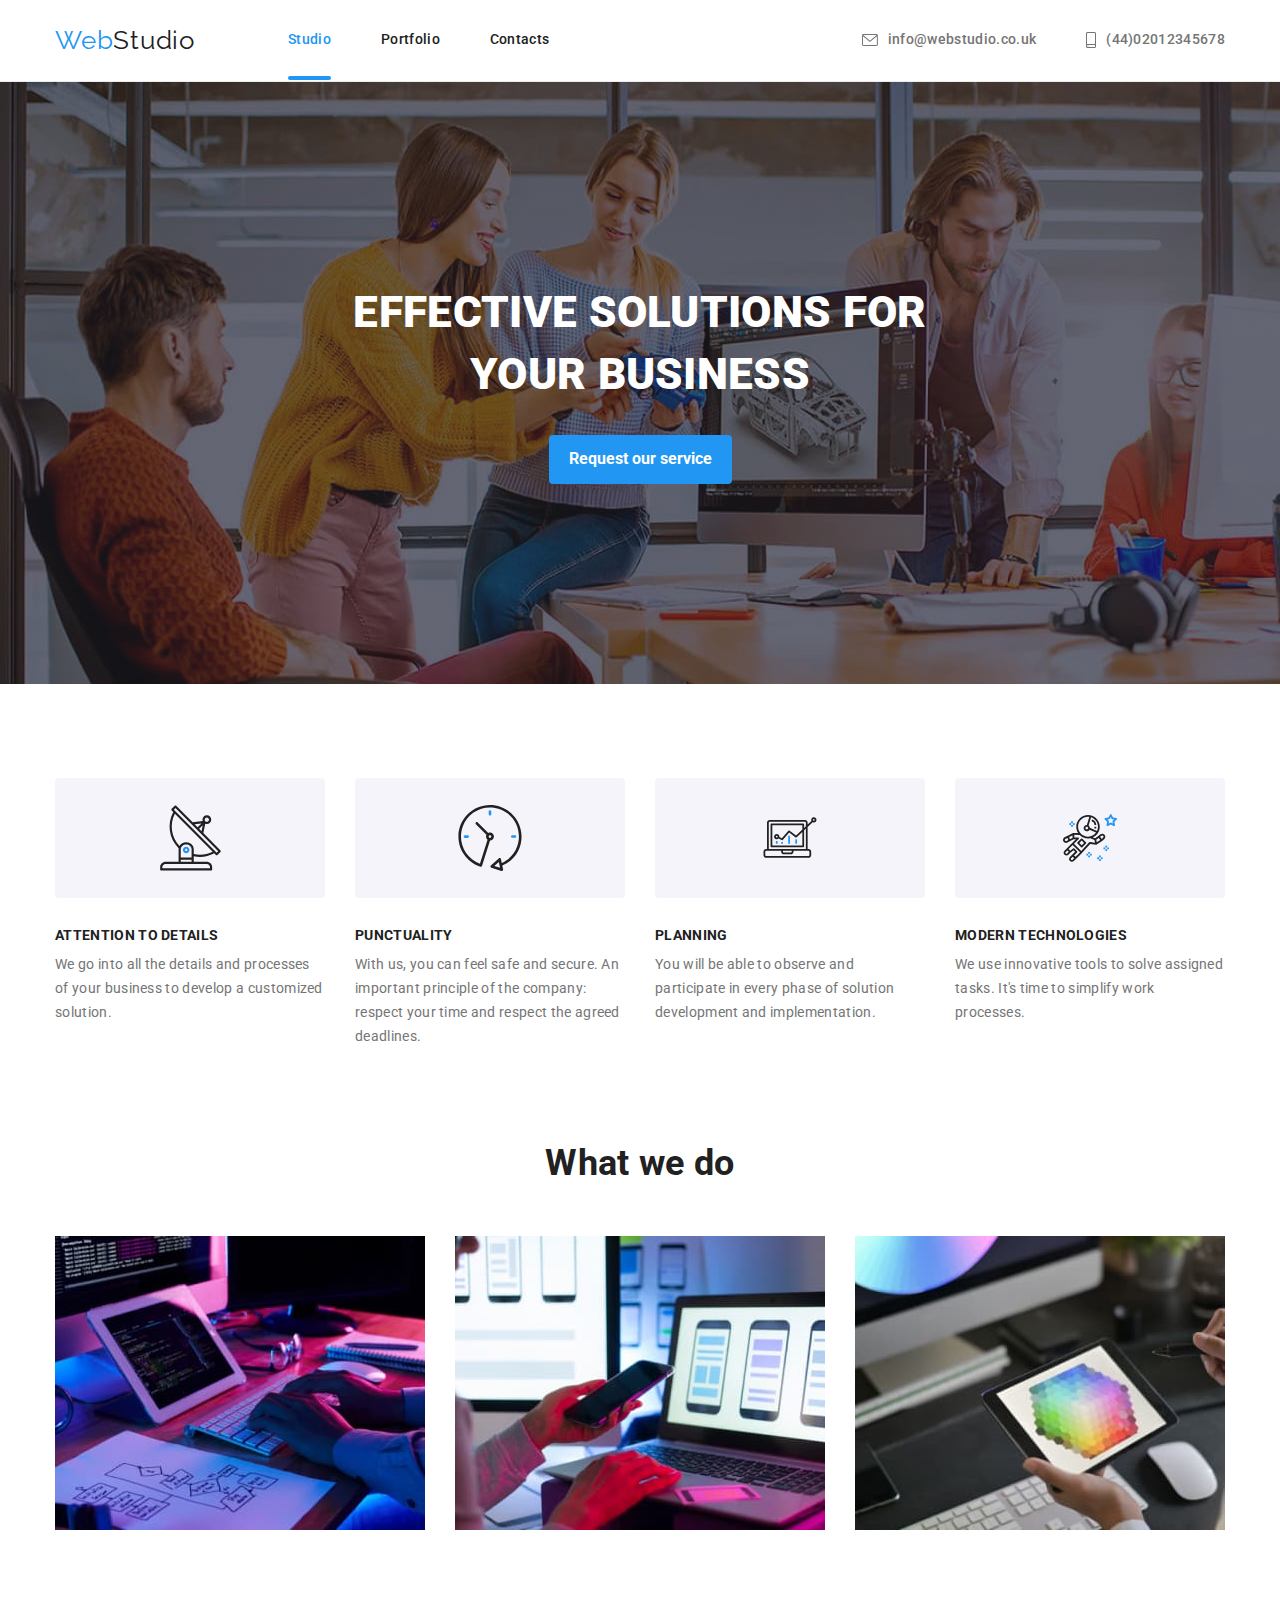
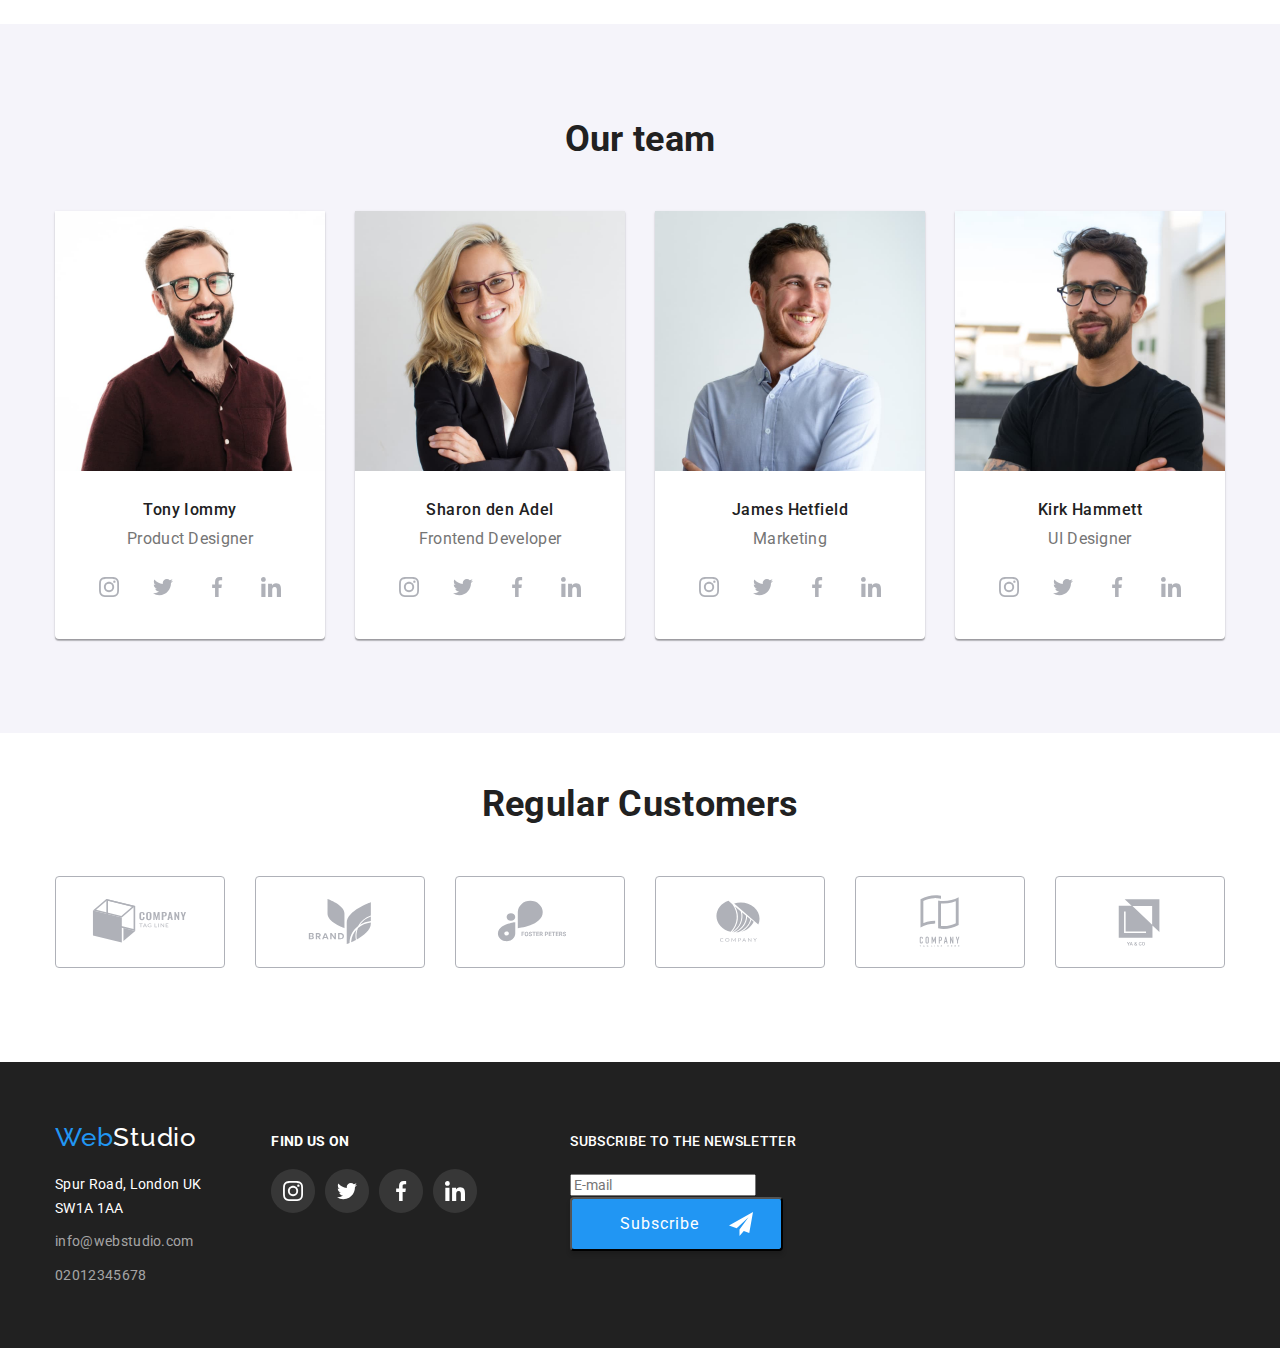
==== commit 8641c302: "update" ====
--- a/index.html
+++ b/index.html
@@ -545,8 +545,8 @@
         <div class="subscription">
           <p>Subscribe to the newsletter</p>
           <form>
-            <span class="sub">
-              <lable for="sub-box">
+            <div class="su">
+              <lable class="sub-box">
                 <input
                   type="email"
                   name="email"
@@ -560,7 +560,7 @@
                   <use href="./images/icons.svg#icon-send"></use>
                 </svg>
               </button>
-            </span>
+            </div>
           </form>
         </div>
       </div>
@@ -637,9 +637,12 @@
           </div>
           <div>
             <div>
-              <label class="register-form-agriment" for="">
-                <input class="register-form-checkbox" type="checkbox" />
-                <svg class="register-form-icon" width="18" height="15">
+              <label class="register-form-agriment">
+                <input
+                  class="register-form-checkbox visually-hidden"
+                  type="checkbox"
+                />
+                <svg class="register-form-icon agree" width="18" height="15">
                   <use
                     class="icon-checked"
                     href="./images/icons.svg#icon-agree"
--- a/css/styles.css
+++ b/css/styles.css
@@ -661,9 +661,9 @@
     display: flex;
     align-items: center;
     text-align: center;
-    width: 200px;
-    height: 50px;
-
+    font-size: 16px;
+    line-height: 30px;
+    letter-spacing: 0.06em;
     padding-top: 10px;
     padding-right: 28px;
     padding-bottom: 10px;
@@ -786,6 +786,9 @@
     transform: translateY(-50%);
     transition: fill var(--hover-timing); 
 }
+.agree {
+    left: -29px;
+}
 .register-form-input:hover + .register-form-icon > use,
 .register-form-input:focus + .register-form-icon > use {
     fill: var(--accent-color);
@@ -821,12 +824,13 @@
     align-items: center;
     justify-content: center;
     top: 50%;
-    gap: 10px;
+   margin-left: 30px;
     margin-bottom: 20px;
 }
 .register-form-desc {
+    margin-left: 10px;
     font-size: 13px;
-  
+    user-select: none;
 }
 .register-form-link {
     color: #757575;
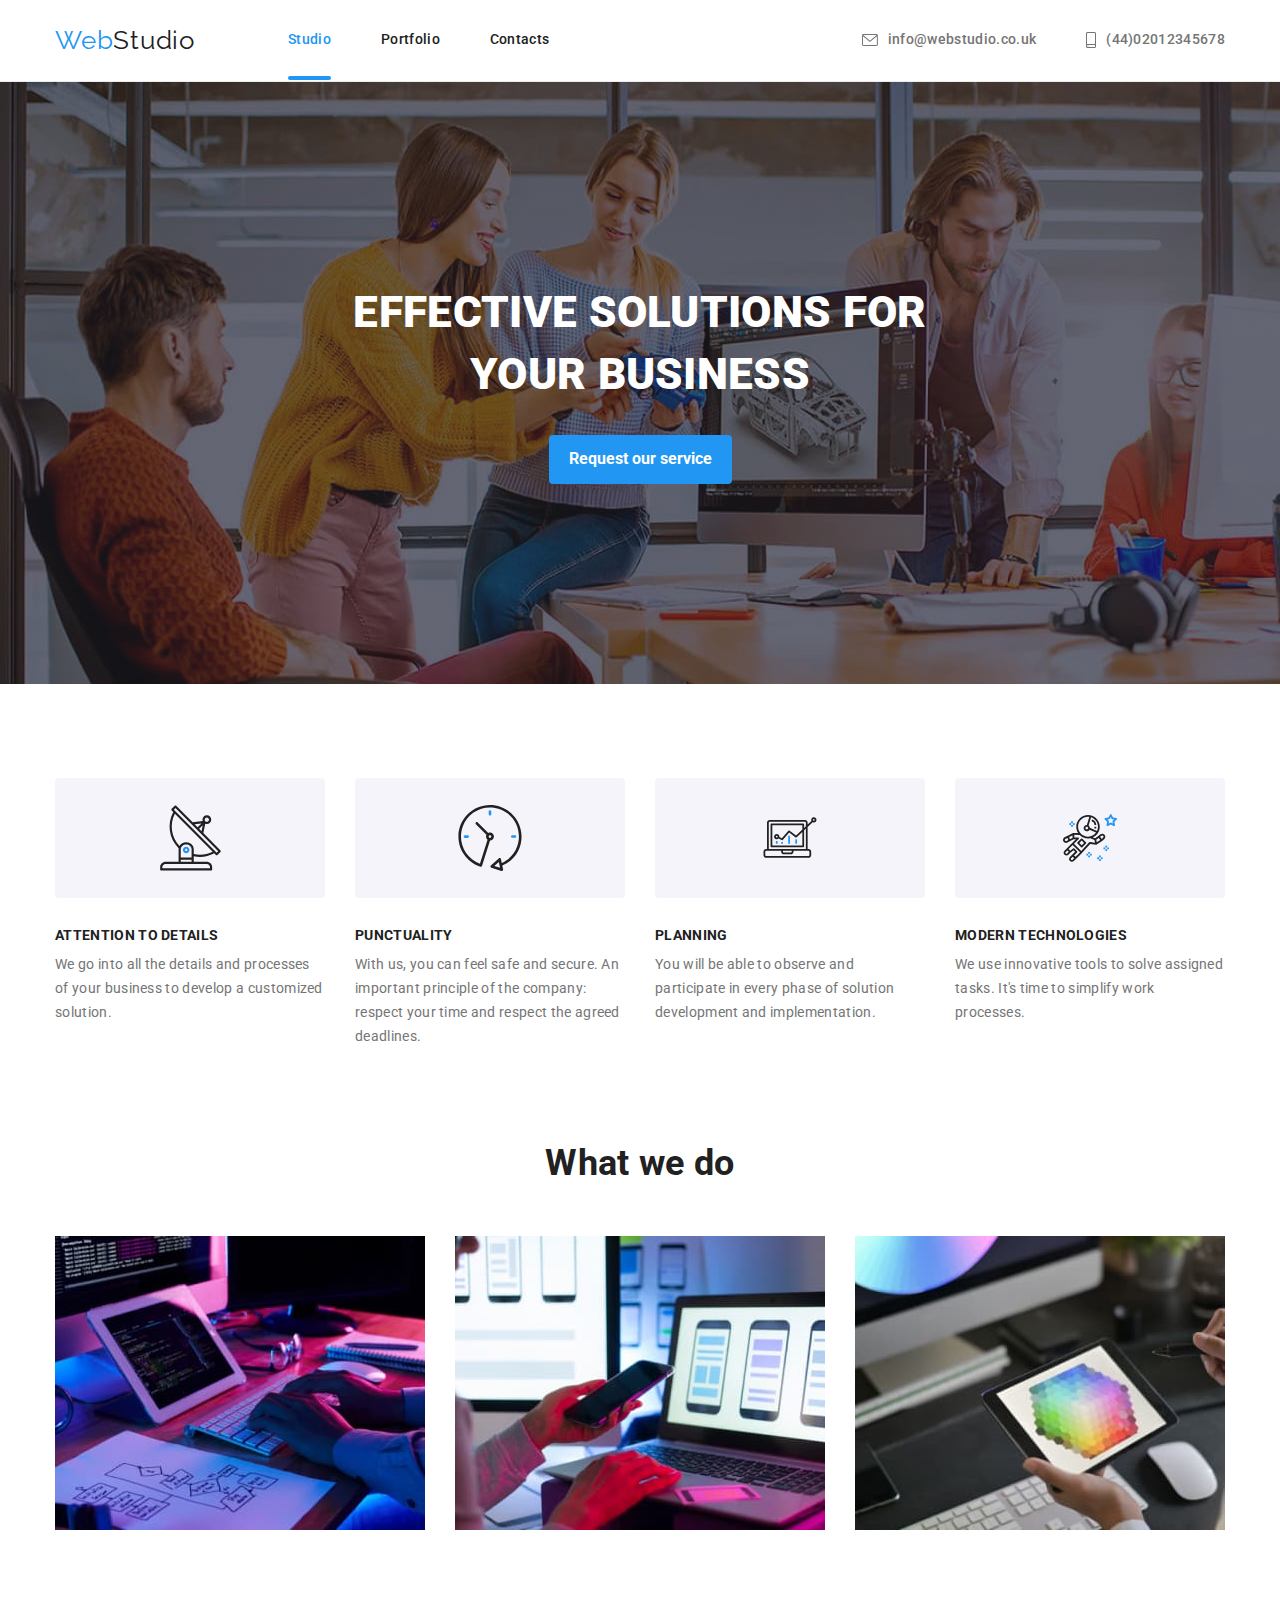
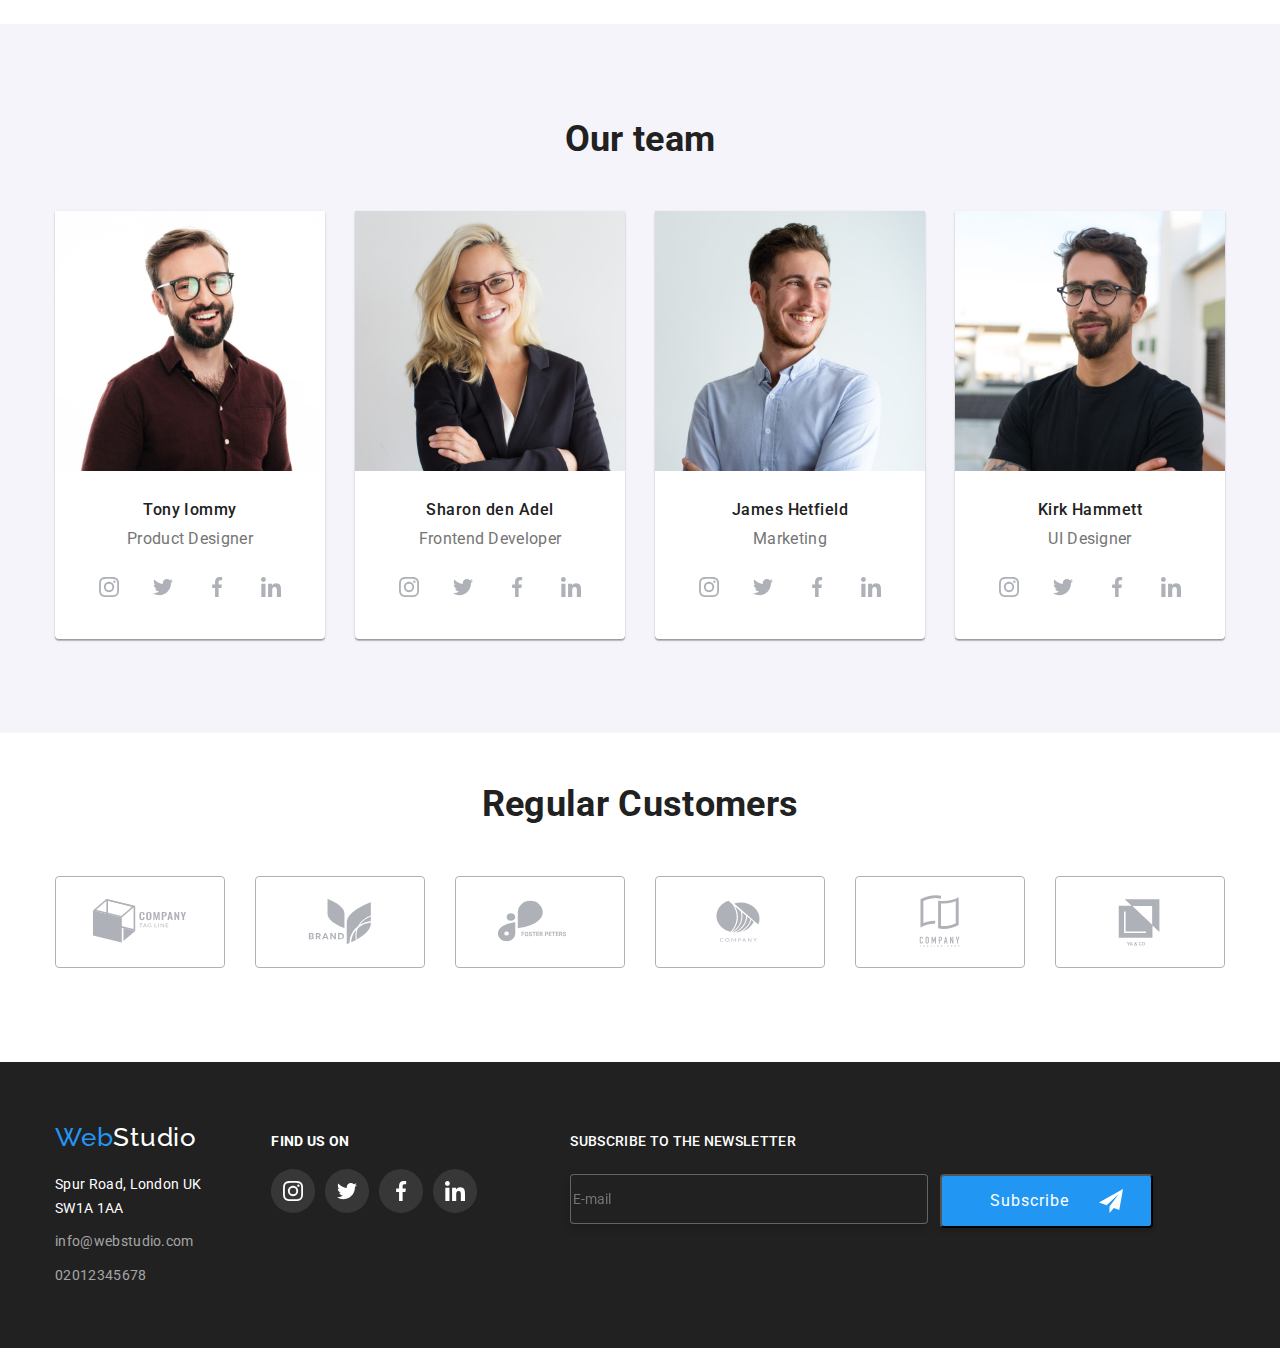
==== commit bf431434: "update" ====
--- a/index.html
+++ b/index.html
@@ -544,23 +544,21 @@
         </div>
         <div class="subscription">
           <p>Subscribe to the newsletter</p>
-          <form>
-            <div class="su">
-              <lable class="sub-box">
-                <input
-                  type="email"
-                  name="email"
-                  placeholder="E-mail"
-                  id="sub-box"
-                />
-              </lable>
-              <button class="sub-email" type="submit">
-                Subscribe
-                <svg class="icon-sub" width="24" height="24">
-                  <use href="./images/icons.svg#icon-send"></use>
-                </svg>
-              </button>
-            </div>
+          <form class="sub">
+            <lable class="sub-box">
+              <input
+                type="email"
+                name="email"
+                placeholder="E-mail"
+                id="sub-box"
+              />
+            </lable>
+            <button class="sub-email" type="submit">
+              Subscribe
+              <svg class="icon-sub" width="24" height="24">
+                <use href="./images/icons.svg#icon-send"></use>
+              </svg>
+            </button>
           </form>
         </div>
       </div>
